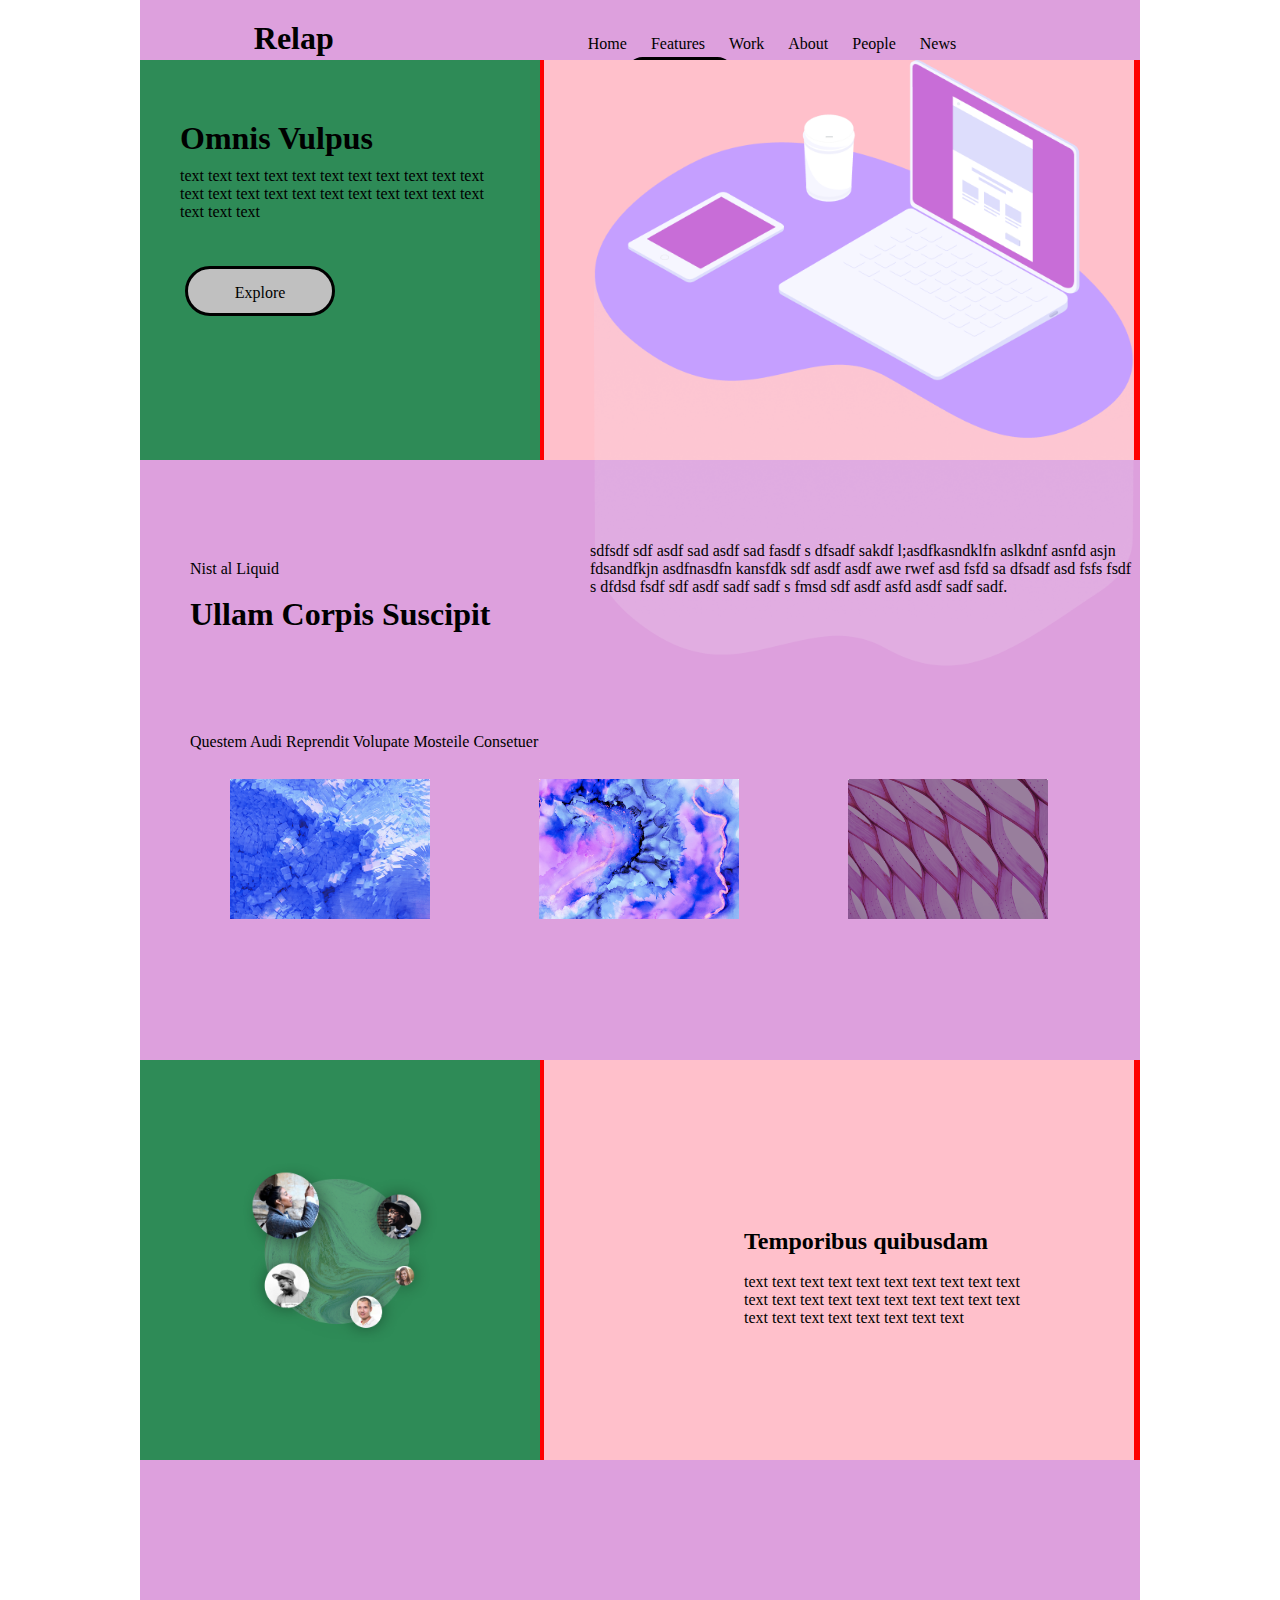
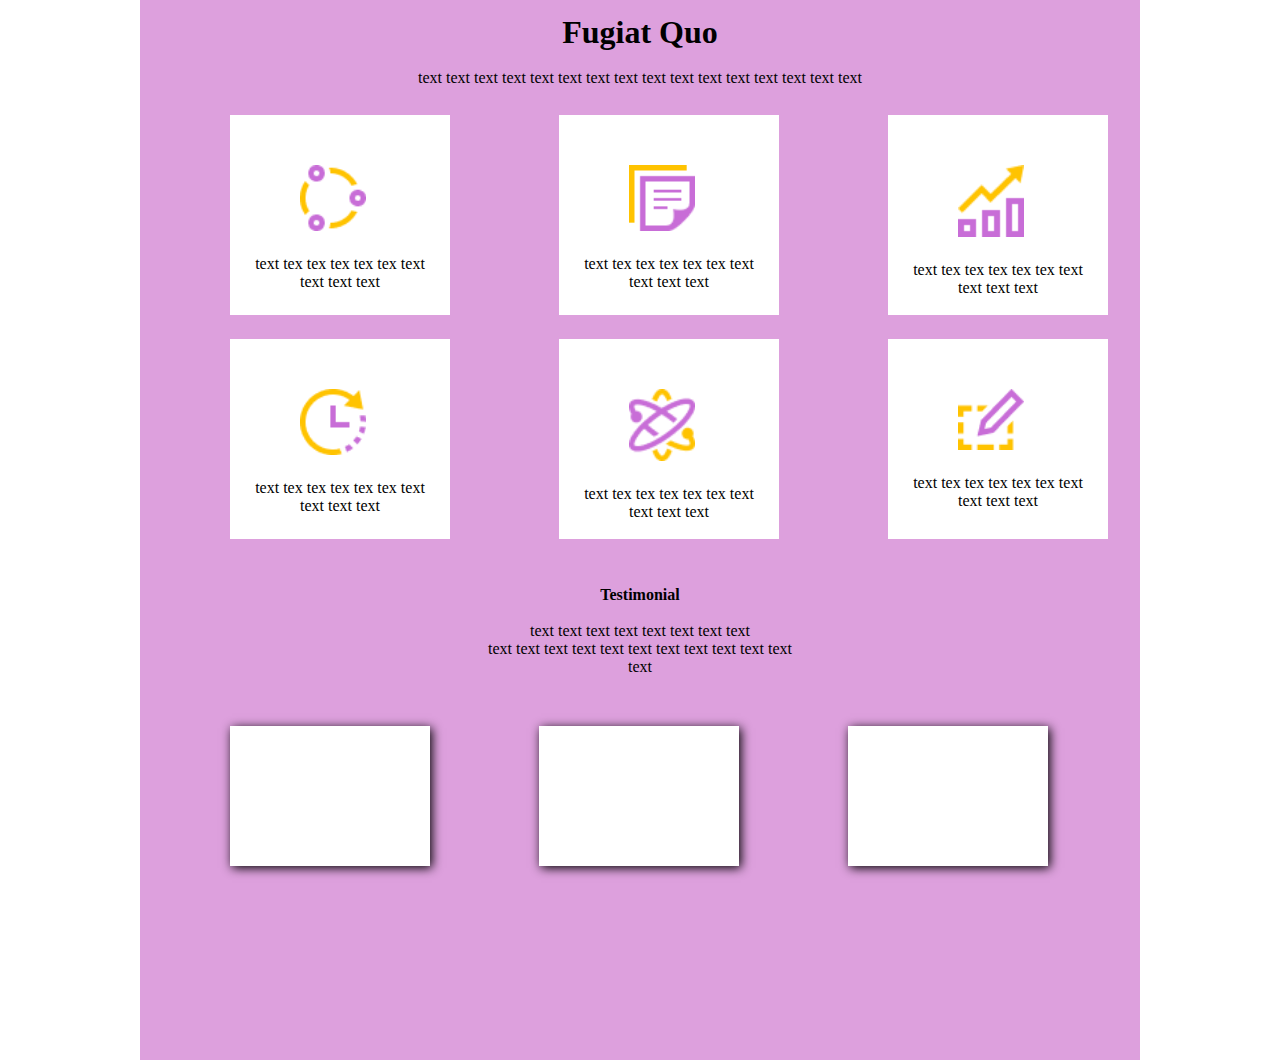
==== challenge.html @ a33090c6 "Almost there" ====
<!DOCTYPE html>
<html lang="en">
<head>
    <title>Relap</title>
    <style>
        /* Reset margin */
        *{
            margin: 0px; padding: 0px;
        }

        div#container {
            width: 1000px;
            height: auto;
            background-color: red;
            margin: 0 auto;
        }

        nav {
            width: 1000px;
            height: 60px;
            background-color: plum;
            padding-top: 20px;
            padding-right: 50px;
            box-sizing: border-box;
            text-align: center;
        }

        nav ul, nav ul li {
            display: inline-block;
            text-align: center;
            margin: 0 10px;
        }

        nav h1 {
            text-align: left;
            display: inline-block;
            margin-right: 230px;
            box-sizing: border-box;
        }

        div.subBut {
            width: 100px;
            height: 25px;
            text-align: center;
            vertical-align: middle;
            background-color: silver;
            border-radius: 30px;
            border: 3px, solid, black;
            display: inline-block;
            margin-left: 130px;
          

        }

        div.sec1L {
            display: inline-block;
            width: 400px;
            height: 400px;
            background-color: seagreen;
            vertical-align: middle;
        }

        div.sec1R {
            display: inline-block;
            width: 590px;
            height: 400px;
            background-color: pink;
            vertical-align: middle;
            padding-left: 50px;
            box-sizing: border-box;
        }

        div.sec1LH {
            padding: 60px 40px 10px 40px;
            box-sizing: border-box;
        }

        div.sec1LP {
            padding: 0px 40px 0px 40px;
            box-sizing: border-box;
        }

        div.subBut2 {
            width: 150px;
            height: 50px;
            text-align: center;
            vertical-align: middle;
            background-color: silver;
            border-radius: 30px;
            border: 3px, solid, black;
            margin: 45px 00px 0px 45px;
            padding: 15px 0;
            box-sizing: border-box;
        }

        

        div.sec1RP {
            width: 100%;
            height: 100%;
        }

        div.sec2 {
            width: 1000px;
            height: 600px;
            background-color: plum;
        }

        div.sec2H {
            display: inline-block;
            padding-left: 50px;
            padding-top: 100px;
            box-sizing: border-box;
        }

        div.sec2B {
            display: inline-block;
            padding-left: 400px;
            margin-top: -100px;
            
        }

        div.sec2BL {
            width: 400px;
            padding-left: 50px;
            padding-top: 100px;
            
        }

        div.pics {
            width: 200px;
            height: 140px;
            background-color: white;
            display: inline-block;
            margin: 10px 15px;
            overflow: hidden;
            margin-left:90px;
        }

        div.write {
            margin: 150px 100px 0px 150px;
            
        }

        div.pic2 {
            margin: 0px 100px 100px 100px;
            vertical-align: middle;
        }

        div.pics3{
            width: 220px;
            height: 200px;
            background-color: white;
            display: inline-block;
            margin: 10px 15px;
            overflow: hidden;
            margin-left:90px;
        }

        div.imgSize img{
            width: 100%;
            height: 100%;
        }

        div.imgSize1 img{
            width: 30%;
            height: 10%;
            margin-left: 70px;
            margin-top: 50px;
        }
        div.sec3L {
            display: inline-block;
            width: 400px;
            height: 400px;
            background-color: seagreen;
            vertical-align: middle;
        }

        div.sec3R {
            display: inline-block;
            width: 590px;
            height: 400px;
            background-color: pink;
            vertical-align: middle;
            padding-left: 50px;
            box-sizing: border-box;
        }



    </style>
</head>

<!-- Start Here -->

<body>
    <div id="container">
        <!-- First Top -->
        <nav>
            <h1>Relap</h1>
            <ul>
                <li>Home</li>
                <li>Features</li>
                <li>Work</li>
                <li>About</li>
                <li>People</li>
                <li>News</li>
            </ul>
            <div class="subBut">
                <p>Contact Us</p>
            </div>
        </nav>

        <!-- Section 1L -->
        <div class="sec1L">
            <div class="sec1LH">
                <h1>Omnis Vulpus</h1>
            </div>
            <div class="sec1LP">
                <p> text text text text text text text  text text text text text text text text text text text text text text text text text text</p>
            </div>

            <div class="subBut2">
                <p>Explore</p>
            </div>
        </div>

        <!-- Pic (right) -->
        <div class="sec1R">
            <div class="imgSize">
                <img src="images/banner_bg.png" />
            </div>
        </div>
       
        <!--Section 2 -->
        <div class="sec2">
            <div class="sec2H">
                <p> Nist al Liquid</p>
                <div class="sec2B">
                    <p>sdfsdf sdf asdf sad asdf sad fasdf s dfsadf sakdf l;asdfkasndklfn aslkdnf asnfd asjn fdsandfkjn asdfnasdfn kansfdk sdf asdf asdf awe rwef asd fsfd sa dfsadf asd fsfs fsdf s dfdsd fsdf sdf asdf sadf sadf s fmsd sdf asdf asfd asdf sadf sadf. <p>
                </div>
                <br />
                <h1> Ullam Corpis Suscipit</h1>
            </div>

            <div class="sec2BL"> 
                <!-- I can't find a way to do a different list, tried ID and class cant find  -->
                <p>Questem Audi                      Reprendit                    Volupate                     Mosteile                       Consetuer </p>
            </div>
            <br/>
            <div class="pics">
                <div class="imgSize">
                    <img src="images/gallery_1.png" />
                </div>
            </div>
            <div class="pics">
                <div class="imgSize">
                    <img src="images/gallery_2.png" />
                </div>
            </div>
            <div class="pics">
                <div class="imgSize">
                    <img src="images/gallery_3.png" />
                </div>
            </div>
        </div>

            <!-- Section 3 -->

            <div class="sec3L">
                <div class="pic2">
                    <div class="imgSize">
                        <img src="images/about_img.png" style="margin-top: 100px;" />
                    </div>
                </div>
            </div>
            <div class="sec3R">
                <div class="write">
            
                    <br />
                    <h2> Temporibus quibusdam</h2>
                    <br />
                    <p> text  text text text text text text text text text text text  text text text text text text text text text text text text text text text text</p>
                </div>
            </div>

            <div class="sec2">
                <br />
                <br />
                <br />
                <h1 style="text-align: center;margin-top: 100px;"> Fugiat Quo</h1>
                <br />
                <p style="text-align: center;"> text text text text text text text text text text text text text text text text</p>

                <br/>
                <div class="pics3">
                    <div class="imgSize1">
                        <img src="images/icon_1.png" />
                    </div>
                    <p style="text-align: center;margin: 20px;"> text tex tex tex tex tex text text text text</p>
                </div>
                <div class="pics3">
                    <div class="imgSize1">
                        <img src="images/icon_2.png" />
                    </div>
                    <p style="text-align: center;margin: 20px;"> text tex tex tex tex tex text text text text</p>
                </div>
                <div class="pics3">
                    <div class="imgSize1">
                        <img src="images/icon_3.png" />
                    </div>
                    <p style="text-align: center;margin: 20px;"> text tex tex tex tex tex text text text text</p>
                </div>

                <br />
                <div class="pics3">
                    <div class="imgSize1">
                        <img src="images/icon_4.png" />
                    </div>
                    <p style="text-align: center;margin: 20px;"> text tex tex tex tex tex text text text text</p>
                </div>
                <div class="pics3">
                    <div class="imgSize1">
                        <img src="images/icon_5.png" />
                    </div>
                    <p style="text-align: center;margin: 20px;"> text tex tex tex tex tex text text text text</p>
                </div>
                <div class="pics3"><div class="imgSize1">
                    <img src="images/icon_6.png" />
                </div>
                <p style="text-align: center;margin: 20px;"> text tex tex tex tex tex text text text text</p></div>
            </div>

            
            <div class="sec2">
                <br />
                <br />
                <br />
                <br />
                <br />
                <br />
                <br />
                <h4 style="text-align: center;"> Testimonial</h4>
                <br />
                <p style="text-align: center;"> text  text text text  text text  text text <br/>text text text text text text text text text text text <br />  text</p> 

                <div class="pics" style="margin-top: 50px;box-shadow: 2px 2px 10px black;"></div>
                <div class="pics" style="margin-top: 50px;box-shadow: 2px 2px 10px black;"></div>
                <div class="pics" style="margin-top: 50px;box-shadow: 2px 2px 10px black;"></div>
            </div>






    </div>
    
    
</body>
</html>
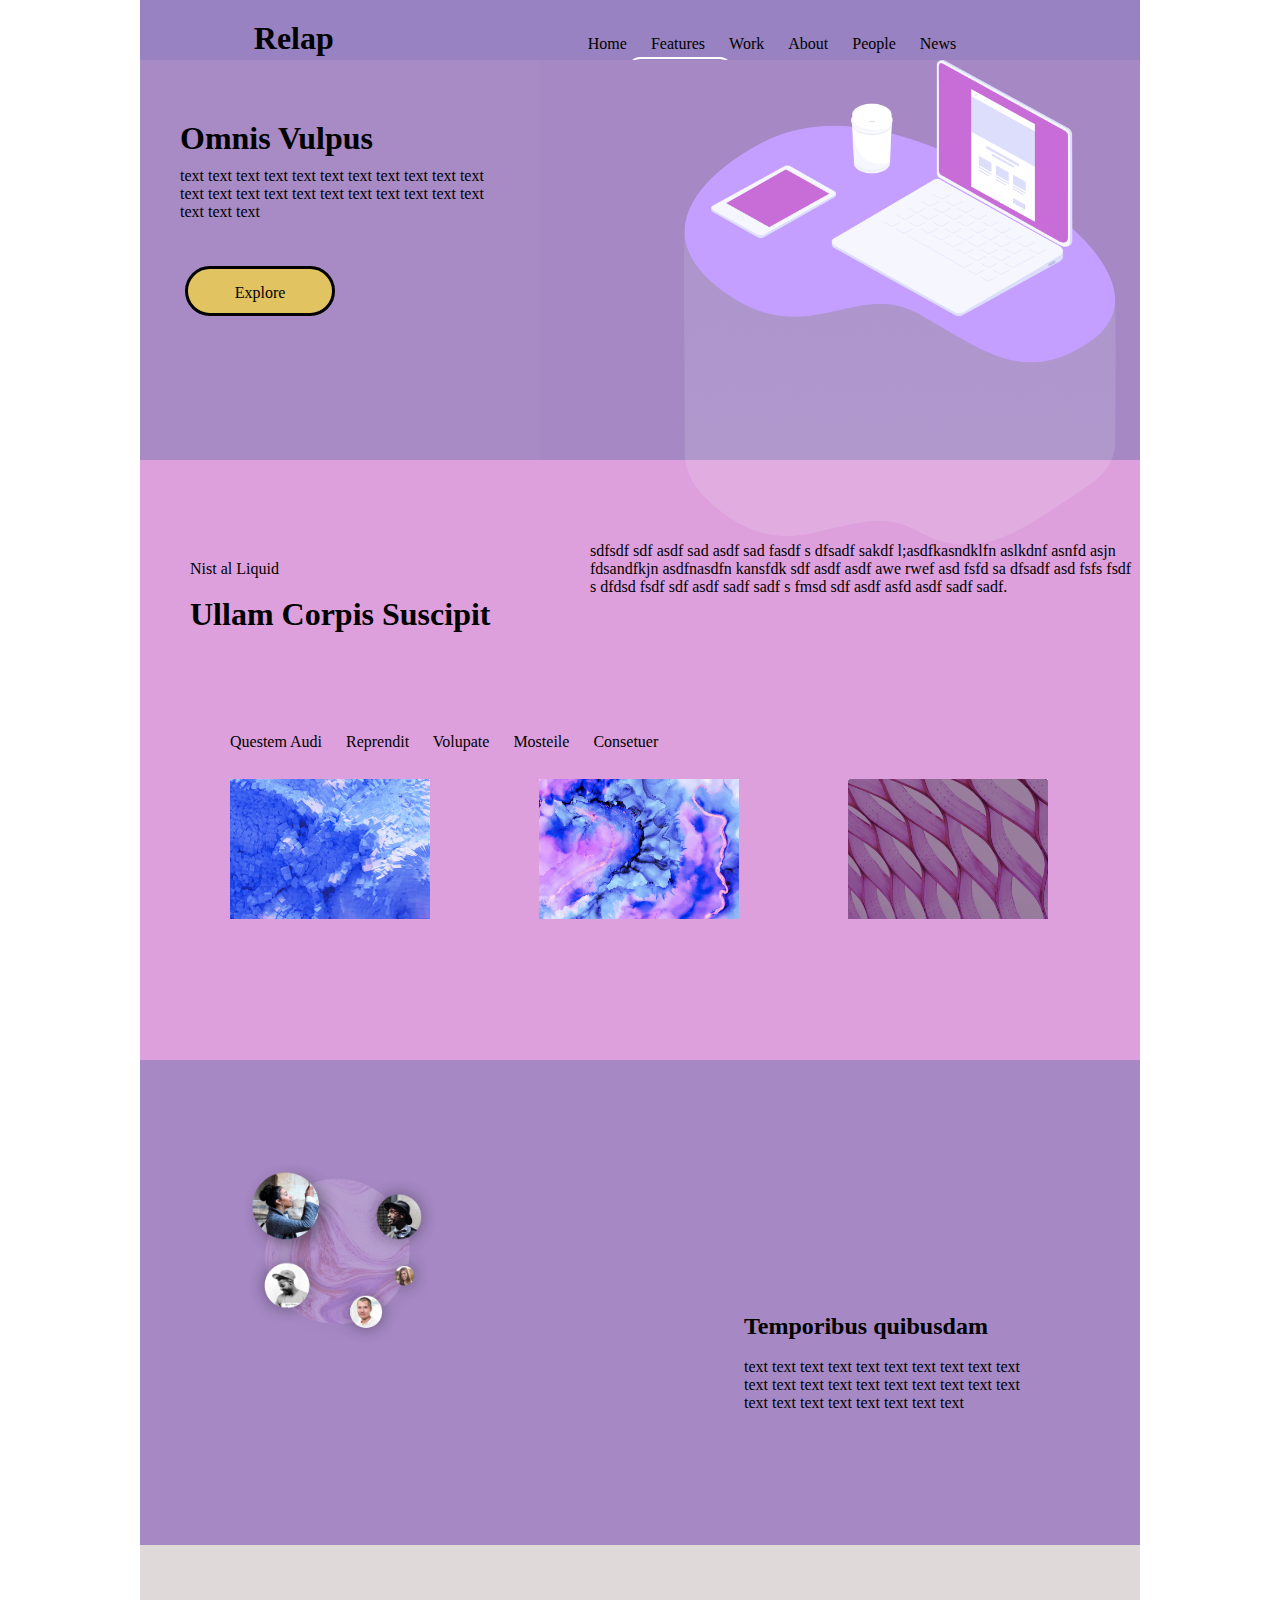
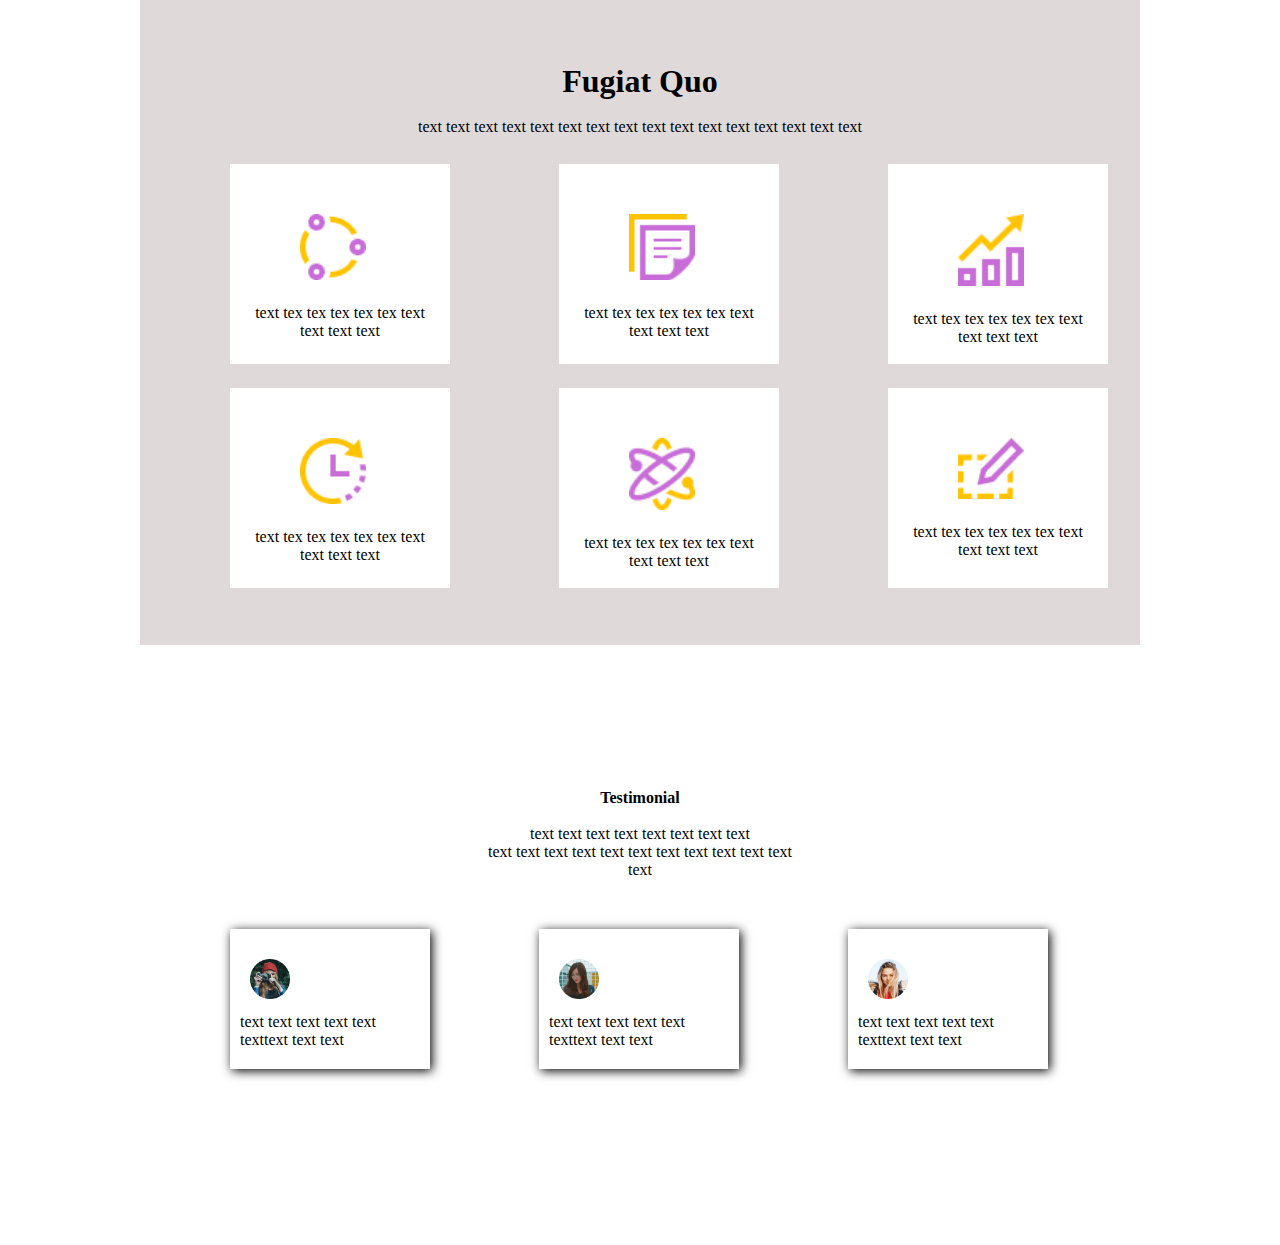
==== commit 744d74cb: "almost" ====
--- a/challenge.html
+++ b/challenge.html
@@ -11,14 +11,14 @@
         div#container {
             width: 1000px;
             height: auto;
-            background-color: red;
+            background-color: #A588C4;
             margin: 0 auto;
         }
 
         nav {
             width: 1000px;
             height: 60px;
-            background-color: plum;
+            background-color:#9882C1;
             padding-top: 20px;
             padding-right: 50px;
             box-sizing: border-box;
@@ -40,12 +40,14 @@
 
         div.subBut {
             width: 100px;
-            height: 25px;
+            height: 20px;
             text-align: center;
             vertical-align: middle;
-            background-color: silver;
+            background-color: #9882C1;
             border-radius: 30px;
-            border: 3px, solid, black;
+            border-width: 2px;
+            border-style: solid;
+            border-color: white;
             display: inline-block;
             margin-left: 130px;
           
@@ -56,7 +58,7 @@
             display: inline-block;
             width: 400px;
             height: 400px;
-            background-color: seagreen;
+            background-color: #A88AC5;
             vertical-align: middle;
         }
 
@@ -64,7 +66,7 @@
             display: inline-block;
             width: 590px;
             height: 400px;
-            background-color: pink;
+            background-color: #A588C4;
             vertical-align: middle;
             padding-left: 50px;
             box-sizing: border-box;
@@ -85,7 +87,7 @@
             height: 50px;
             text-align: center;
             vertical-align: middle;
-            background-color: silver;
+            background-color: #E1C362;
             border-radius: 30px;
             border: 3px, solid, black;
             margin: 45px 00px 0px 45px;
@@ -106,6 +108,18 @@
             background-color: plum;
         }
 
+        div.sec4 {
+            width: 1000px;
+            height: 600px;
+            background-color: white;
+        }
+
+        div.sec5 {
+            width: 1000px;
+            height: 700px;
+            background-color: #DFD9D9;
+        }
+
         div.sec2H {
             display: inline-block;
             padding-left: 50px;
@@ -121,7 +135,7 @@
         }
 
         div.sec2BL {
-            width: 400px;
+            width: 500px;
             padding-left: 50px;
             padding-top: 100px;
             
@@ -159,6 +173,12 @@
 
         div.imgSize img{
             width: 100%;
+            height: 100%;
+        }
+
+        div.imgSizef img{
+            margin-left:90px;
+            width: 80%;
             height: 100%;
         }
 
@@ -168,11 +188,18 @@
             margin-left: 70px;
             margin-top: 50px;
         }
+
+        div.imgSize2 img{
+            width: 20%;
+            height: 30%;
+            margin-left: 20px;
+            margin-top: 30px;
+        }
         div.sec3L {
             display: inline-block;
             width: 400px;
             height: 400px;
-            background-color: seagreen;
+            background-image:url(about_bg)
             vertical-align: middle;
         }
 
@@ -180,7 +207,7 @@
             display: inline-block;
             width: 590px;
             height: 400px;
-            background-color: pink;
+            background-image: url(about_bg);
             vertical-align: middle;
             padding-left: 50px;
             box-sizing: border-box;
@@ -227,7 +254,7 @@
 
         <!-- Pic (right) -->
         <div class="sec1R">
-            <div class="imgSize">
+            <div class="imgSizef">
                 <img src="images/banner_bg.png" />
             </div>
         </div>
@@ -245,7 +272,7 @@
 
             <div class="sec2BL"> 
                 <!-- I can't find a way to do a different list, tried ID and class cant find  -->
-                <p>Questem Audi                      Reprendit                    Volupate                     Mosteile                       Consetuer </p>
+                <p> &emsp; &emsp; Questem Audi   &emsp;   Reprendit   &emsp;                 Volupate   &emsp;   Mosteile  &emsp;                 Consetuer </p>
             </div>
             <br/>
             <div class="pics">
@@ -284,9 +311,8 @@
                 </div>
             </div>
 
-            <div class="sec2">
-                <br />
-                <br />
+        <!-- Section 4 -->
+            <div class="sec5">
                 <br />
                 <h1 style="text-align: center;margin-top: 100px;"> Fugiat Quo</h1>
                 <br />
@@ -332,7 +358,9 @@
             </div>
 
             
-            <div class="sec2">
+            <!-- Last Section -->
+            <div class="sec4">
+                <br />
                 <br />
                 <br />
                 <br />
@@ -344,14 +372,26 @@
                 <br />
                 <p style="text-align: center;"> text  text text text  text text  text text <br/>text text text text text text text text text text text <br />  text</p> 
 
-                <div class="pics" style="margin-top: 50px;box-shadow: 2px 2px 10px black;"></div>
-                <div class="pics" style="margin-top: 50px;box-shadow: 2px 2px 10px black;"></div>
-                <div class="pics" style="margin-top: 50px;box-shadow: 2px 2px 10px black;"></div>
-            </div>
-
-
-
-
+                <div class="pics" style="margin-top: 50px;box-shadow: 2px 2px 10px black;">
+                    <div class="imgSize2">
+                        <img src="images/profile_1.png" />
+                    </div>
+                    <p style="margin: 10px 10px;">text text text  text  text texttext text text</p>
+                </div>
+
+                <div class="pics" style="margin-top: 50px;box-shadow: 2px 2px 10px black;">
+                    <div class="imgSize2">
+                        <img src="images/profile_2.png" />
+                    </div>
+                    <p style="margin: 10px 10px;">text text text  text  text texttext text text</p>
+                </div>
+                <div class="pics" style="margin-top: 50px;box-shadow: 2px 2px 10px black;">
+                    <div class="imgSize2">
+                        <img src="images/profile_3.png" />
+                    </div>
+                    <p style="margin: 10px 10px;">text text text  text  text texttext text text</p>
+                </div>
+            </div>
 
 
     </div>
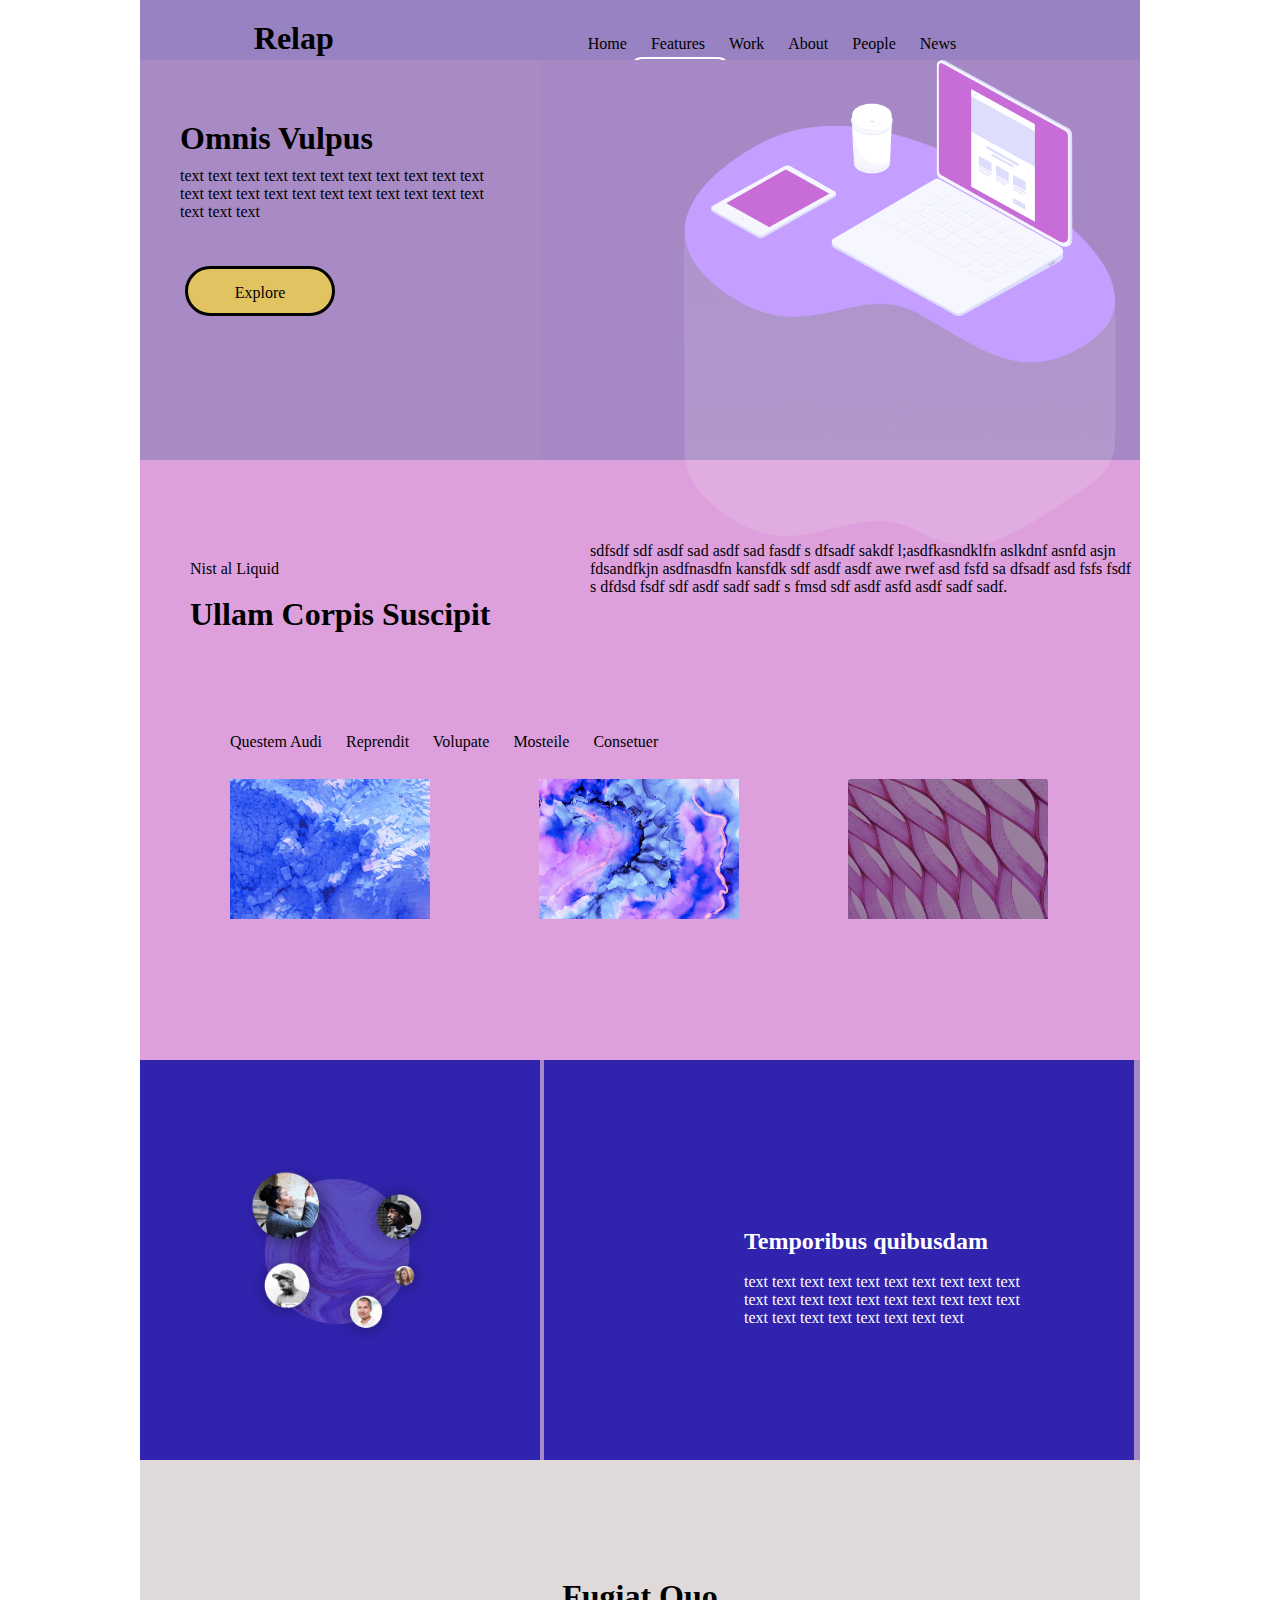
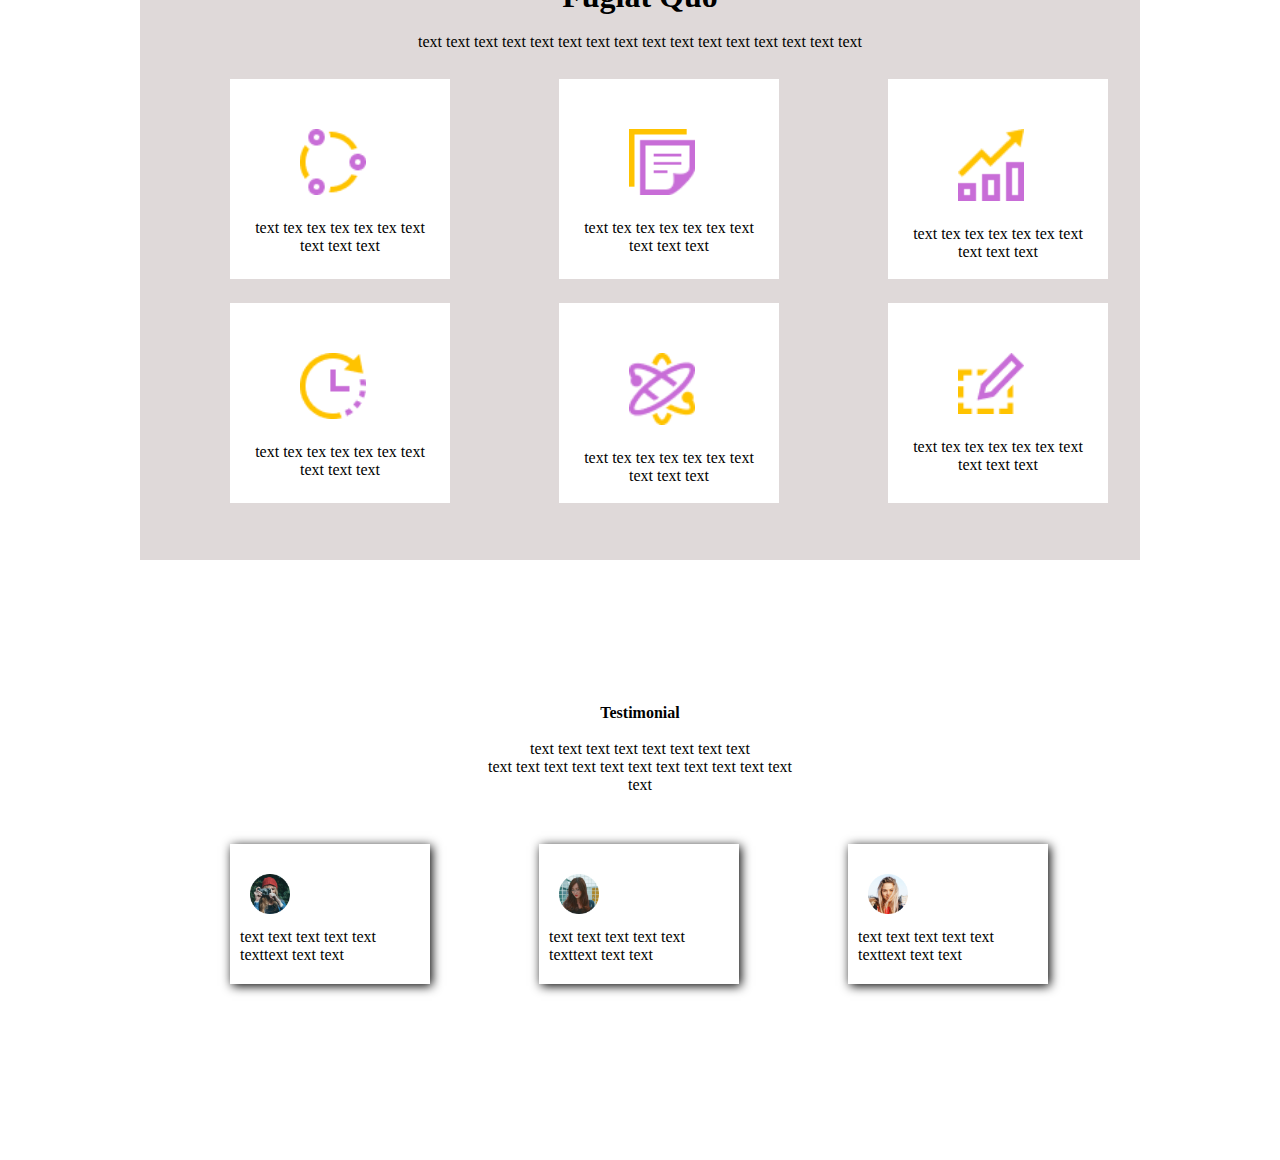
==== commit 92d3c6eb: "best" ====
--- a/challenge.html
+++ b/challenge.html
@@ -40,7 +40,7 @@
 
         div.subBut {
             width: 100px;
-            height: 20px;
+            height: 25px;
             text-align: center;
             vertical-align: middle;
             background-color: #9882C1;
@@ -199,7 +199,7 @@
             display: inline-block;
             width: 400px;
             height: 400px;
-            background-image:url(about_bg)
+            background-color: #3023AE;
             vertical-align: middle;
         }
 
@@ -207,7 +207,7 @@
             display: inline-block;
             width: 590px;
             height: 400px;
-            background-image: url(about_bg);
+            background-color: #3023AE;
             vertical-align: middle;
             padding-left: 50px;
             box-sizing: border-box;
@@ -305,9 +305,9 @@
                 <div class="write">
             
                     <br />
-                    <h2> Temporibus quibusdam</h2>
+                    <h2 style="color: white;"> Temporibus quibusdam</h2>
                     <br />
-                    <p> text  text text text text text text text text text text text  text text text text text text text text text text text text text text text text</p>
+                    <p style="color: white;"> text  text text text text text text text text text text text  text text text text text text text text text text text text text text text text</p>
                 </div>
             </div>
 
